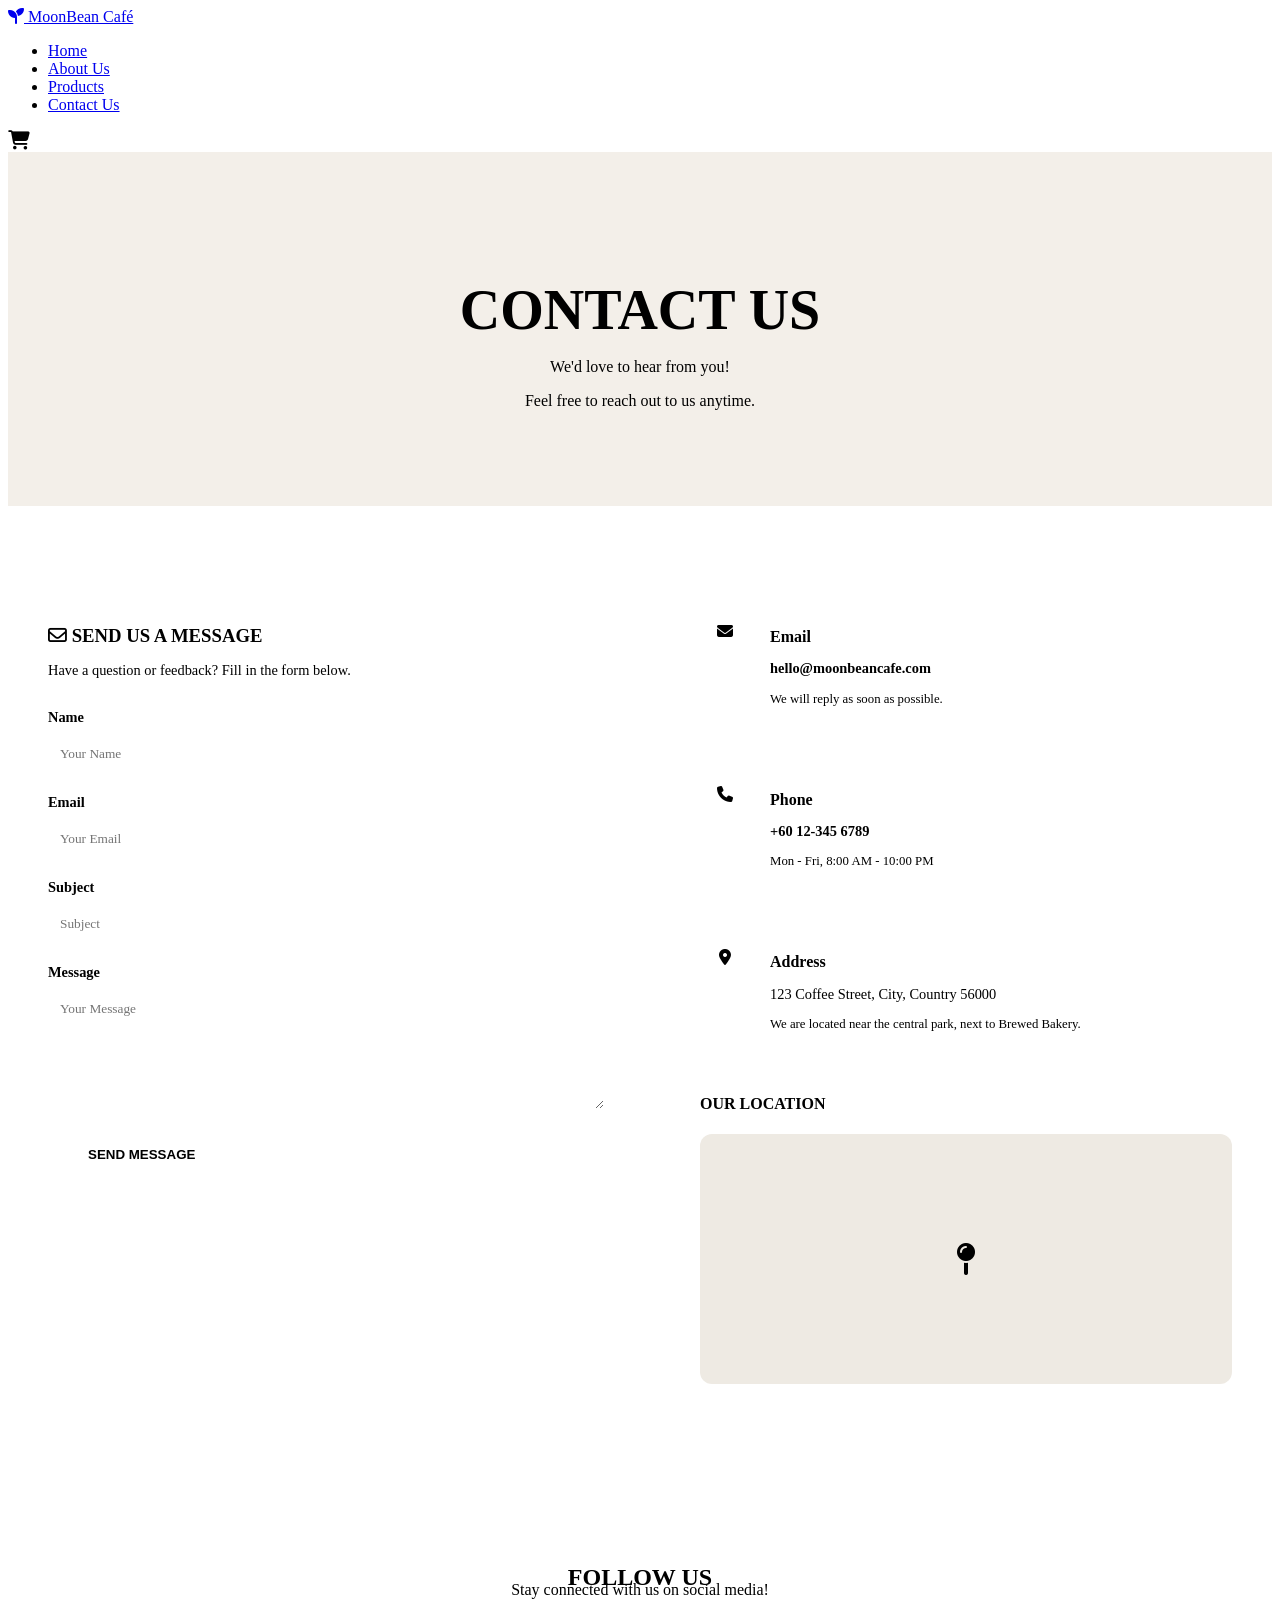
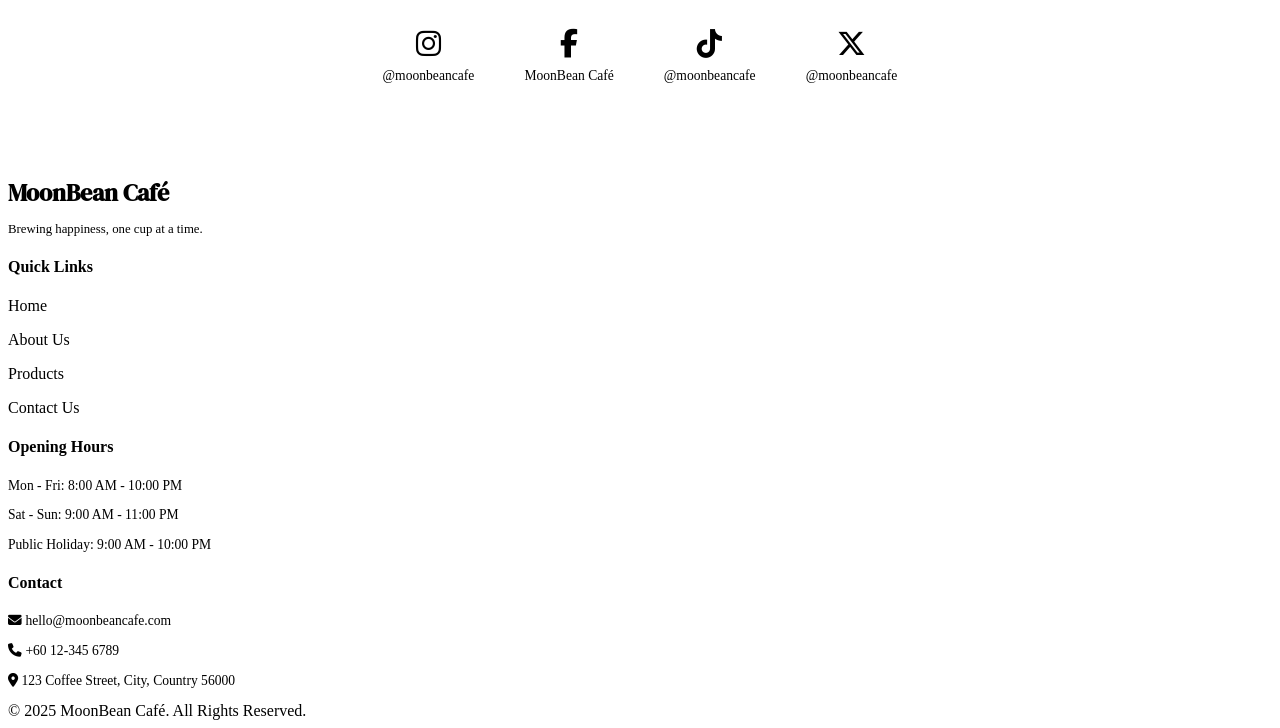
==== contactus.html @ 2548e5d9 "New contactus.html" ====
<!DOCTYPE html>
<html lang="en">
<head>
    <meta charset="UTF-8">
    <meta name="viewport" content="width=device-width, initial-scale=1.0">
    <title>Contact Us | MoonBean Café</title>
    <!-- Google Fonts -->
    <link rel="preconnect" href="https://fonts.googleapis.com">
    <link rel="preconnect" href="https://fonts.gstatic.com" crossorigin>
    <link href="https://fonts.googleapis.com/css2?family=DM+Serif+Display&family=Inter:wght@300;400;500;600&display=swap" rel="stylesheet">
    <!-- Font Awesome Icons -->
    <link rel="stylesheet" href="https://cdnjs.cloudflare.com/ajax/libs/font-awesome/6.4.0/css/all.min.css">
    <!-- Link to your external CSS -->
    <link rel="stylesheet" href="style.css">
    <style>
        /* Specific Page Adjustments for wireframe_ContactUs_2.png */
        .contact-hero {
            background-color: #f3efe9;
            text-align: center;
            padding: 80px 0;
            border-bottom: 1px solid var(--border-light);
        }

        .contact-hero h1 {
            font-size: 3.5rem;
            margin-bottom: 10px;
        }

        .contact-main-grid {
            display: grid;
            grid-template-columns: 1fr 1fr;
            gap: 40px;
            margin: 60px 0;
        }

        .contact-box {
            background: var(--white);
            border: 1px solid var(--border-light);
            padding: 40px;
            border-radius: 15px;
        }

        .form-group {
            margin-bottom: 20px;
        }

        .form-group label {
            display: block;
            margin-bottom: 8px;
            font-weight: 600;
            font-size: 0.9rem;
        }

        .form-group input, .form-group textarea {
            width: 100%;
            padding: 12px;
            border: 1px solid var(--border-light);
            border-radius: 8px;
            font-family: var(--font-body);
        }

        .btn-send {
            background: var(--primary-espresso);
            color: var(--white);
            border: none;
            padding: 14px 40px;
            border-radius: 8px;
            cursor: pointer;
            font-weight: 600;
            transition: var(--transition);
        }

        .btn-send:hover {
            background: var(--accent-latte);
        }

        .info-row {
            display: flex;
            gap: 20px;
            margin-bottom: 30px;
            padding-bottom: 20px;
            border-bottom: 1px solid var(--border-light);
        }

        .info-row:last-of-type {
            border-bottom: none;
            margin-bottom: 10px;
        }

        .info-circle {
            width: 50px;
            height: 50px;
            border: 1px solid var(--accent-latte);
            border-radius: 50%;
            display: flex;
            align-items: center;
            justify-content: center;
            flex-shrink: 0;
        }

        .map-box {
            width: 100%;
            height: 250px;
            background: #eeeae3;
            border-radius: 12px;
            margin-top: 20px;
            display: flex;
            align-items: center;
            justify-content: center;
            border: 1px dashed var(--accent-latte);
        }

        .follow-section {
            text-align: center;
            padding: 60px 0;
            border-top: 1px solid var(--border-light);
        }

        .follow-grid {
            display: flex;
            justify-content: center;
            gap: 50px;
            margin-top: 30px;
        }

        .follow-item {
            text-decoration: none;
            color: var(--text-main);
            font-size: 0.85rem;
        }

        .follow-item i {
            display: block;
            font-size: 1.8rem;
            margin-bottom: 10px;
            color: var(--primary-espresso);
        }
    </style>
</head>
<body>

    <!-- SHARED NAVIGATION -->
    <header>
        <div class="container nav-container">
            <a href="index.html" class="logo">
                <i class="fa-solid fa-seedling"></i> MoonBean Café
            </a>
            <nav>
                <ul>
                    <li><a href="index.html">Home</a></li>
                    <li><a href="aboutus.html">About Us</a></li>
                    <li><a href="products.html">Products</a></li>
                    <li><a href="contact.html" class="active">Contact Us</a></li>
                </ul>
            </nav>
            <div style="display: flex; align-items: center; gap: 20px;">
                <a href="#" style="color: var(--primary-espresso); font-size: 1.2rem;"><i class="fa-solid fa-cart-shopping"></i></a>
            </div>
        </div>
    </header>

    <!-- CONTACT HERO -->
    <section class="contact-hero">
        <div class="container">
            <h1>CONTACT US</h1>
            <p>We'd love to hear from you!</p>
            <p>Feel free to reach out to us anytime.</p>
        </div>
    </section>

    <main class="container">
        <div class="contact-main-grid">
            
            <!-- SEND US A MESSAGE -->
            <div class="contact-box">
                <h3 style="font-family: var(--font-heading); margin-bottom: 10px;">
                    <i class="fa-regular fa-envelope"></i> SEND US A MESSAGE
                </h3>
                <p style="font-size: 0.9rem; margin-bottom: 30px; color: var(--text-muted);">Have a question or feedback? Fill in the form below.</p>
                
                <form>
                    <div class="form-group">
                        <label>Name</label>
                        <input type="text" placeholder="Your Name">
                    </div>
                    <div class="form-group">
                        <label>Email</label>
                        <input type="email" placeholder="Your Email">
                    </div>
                    <div class="form-group">
                        <label>Subject</label>
                        <input type="text" placeholder="Subject">
                    </div>
                    <div class="form-group">
                        <label>Message</label>
                        <textarea rows="6" placeholder="Your Message"></textarea>
                    </div>
                    <button type="submit" class="btn-send">SEND MESSAGE</button>
                </form>
            </div>

            <!-- CONTACT INFO & LOCATION -->
            <div class="contact-box">
                <div class="info-row">
                    <div class="info-circle"><i class="fa-solid fa-envelope"></i></div>
                    <div>
                        <h4 style="margin-bottom: 5px;">Email</h4>
                        <p style="font-size: 0.9rem; color: var(--accent-latte); font-weight: 600;">hello@moonbeancafe.com</p>
                        <p style="font-size: 0.8rem; color: var(--text-muted);">We will reply as soon as possible.</p>
                    </div>
                </div>

                <div class="info-row">
                    <div class="info-circle"><i class="fa-solid fa-phone"></i></div>
                    <div>
                        <h4 style="margin-bottom: 5px;">Phone</h4>
                        <p style="font-size: 0.9rem; font-weight: 600;">+60 12-345 6789</p>
                        <p style="font-size: 0.8rem; color: var(--text-muted);">Mon - Fri, 8:00 AM - 10:00 PM</p>
                    </div>
                </div>

                <div class="info-row">
                    <div class="info-circle"><i class="fa-solid fa-location-dot"></i></div>
                    <div>
                        <h4 style="margin-bottom: 5px;">Address</h4>
                        <p style="font-size: 0.9rem; color: var(--text-muted);">123 Coffee Street, City, Country 56000</p>
                        <p style="font-size: 0.8rem; color: var(--text-muted);">We are located near the central park, next to Brewed Bakery.</p>
                    </div>
                </div>

                <h4 style="font-family: var(--font-heading); margin-top: 10px;">OUR LOCATION</h4>
                <div class="map-box">
                    <i class="fa-solid fa-map-pin fa-2x" style="color: var(--accent-latte);"></i>
                </div>
            </div>
        </div>

        <!-- FOLLOW US -->
        <section class="follow-section">
            <h2 class="section-title">FOLLOW US</h2>
            <p style="color: var(--text-muted); margin-top: -30px;">Stay connected with us on social media!</p>
            <div class="follow-grid">
                <a href="#" class="follow-item">
                    <i class="fa-brands fa-instagram"></i>
                    <span>@moonbeancafe</span>
                </a>
                <a href="#" class="follow-item">
                    <i class="fa-brands fa-facebook-f"></i>
                    <span>MoonBean Café</span>
                </a>
                <a href="#" class="follow-item">
                    <i class="fa-brands fa-tiktok"></i>
                    <span>@moonbeancafe</span>
                </a>
                <a href="#" class="follow-item">
                    <i class="fa-brands fa-x-twitter"></i>
                    <span>@moonbeancafe</span>
                </a>
            </div>
        </section>
    </main>

    <!-- SHARED FOOTER -->
    <footer>
        <div class="container footer-grid">
            <div class="footer-col">
                <h4 style="font-family: 'DM Serif Display'; font-size: 1.5rem; margin-bottom: 10px;">MoonBean Café</h4>
                <p style="font-size: 0.8rem;">Brewing happiness, one cup at a time.</p>
            </div>
            <div class="footer-col">
                <h4>Quick Links</h4>
                <p><a href="index.html" style="color: inherit; text-decoration: none;">Home</a></p>
                <p><a href="about.html" style="color: inherit; text-decoration: none;">About Us</a></p>
                <p>Products</p>
                <p>Contact Us</p>
            </div>
            <div class="footer-col">
                <h4>Opening Hours</h4>
                <p style="font-size: 0.85rem;">Mon - Fri: 8:00 AM - 10:00 PM</p>
                <p style="font-size: 0.85rem;">Sat - Sun: 9:00 AM - 11:00 PM</p>
                <p style="font-size: 0.85rem;">Public Holiday: 9:00 AM - 10:00 PM</p>
            </div>
            <div class="footer-col">
                <h4>Contact</h4>
                <p style="font-size: 0.85rem;"><i class="fa-solid fa-envelope"></i> hello@moonbeancafe.com</p>
                <p style="font-size: 0.85rem;"><i class="fa-solid fa-phone"></i> +60 12-345 6789</p>
                <p style="font-size: 0.85rem;"><i class="fa-solid fa-location-dot"></i> 123 Coffee Street, City, Country 56000</p>
            </div>
        </div>
        <div class="copyright">
            &copy; 2025 MoonBean Café. All Rights Reserved.
        </div>
    </footer>
</body>
</html>
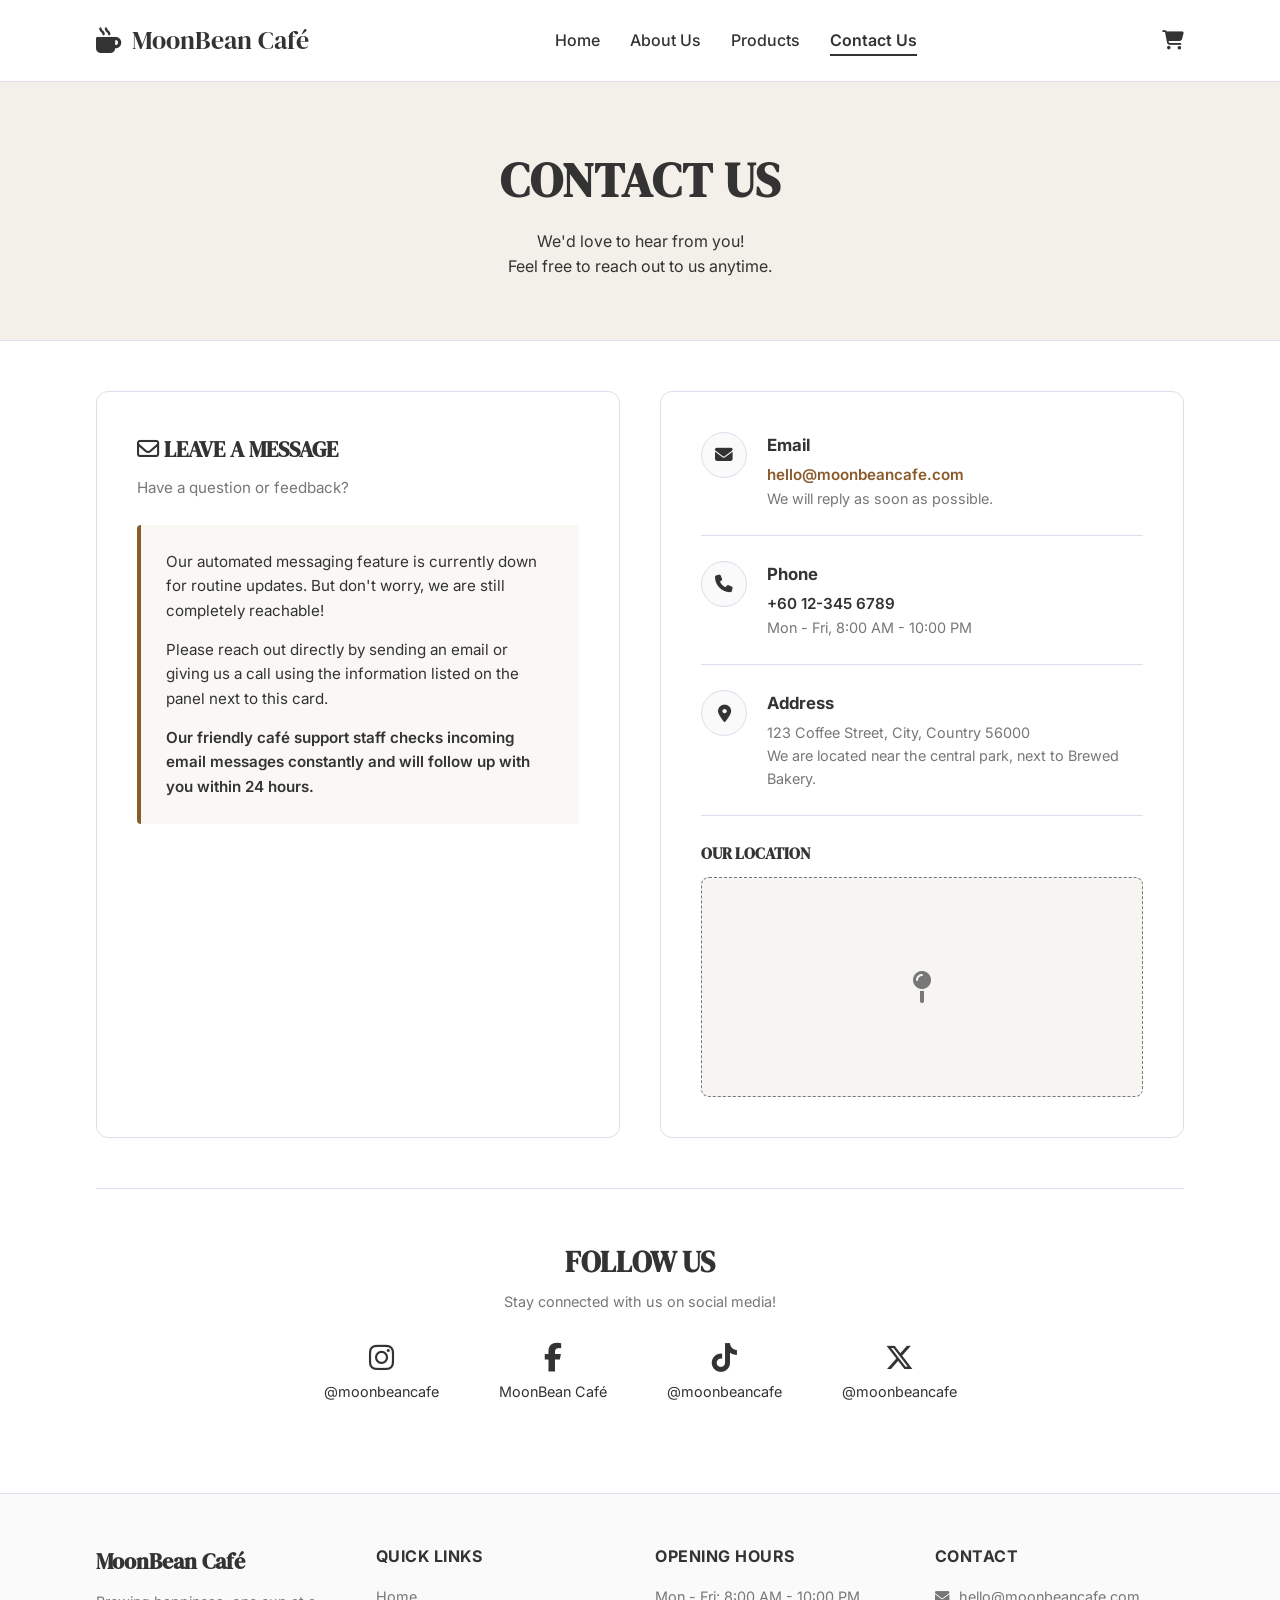
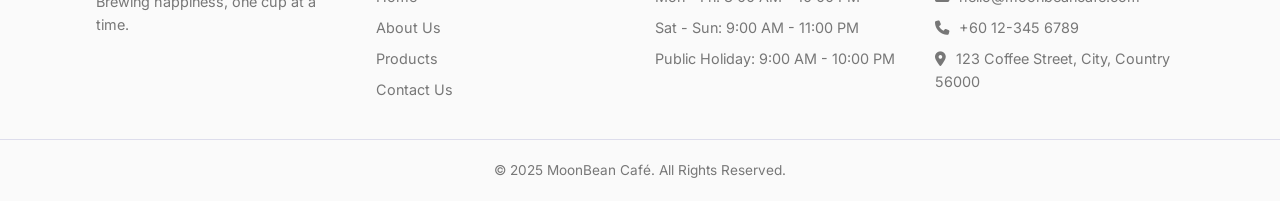
==== commit 72af7dee: "New contactus.html" ====
--- a/contactus.html
+++ b/contactus.html
@@ -4,292 +4,468 @@
     <meta charset="UTF-8">
     <meta name="viewport" content="width=device-width, initial-scale=1.0">
     <title>Contact Us | MoonBean Café</title>
-    <!-- Google Fonts -->
     <link rel="preconnect" href="https://fonts.googleapis.com">
     <link rel="preconnect" href="https://fonts.gstatic.com" crossorigin>
-    <link href="https://fonts.googleapis.com/css2?family=DM+Serif+Display&family=Inter:wght@300;400;500;600&display=swap" rel="stylesheet">
-    <!-- Font Awesome Icons -->
+    <link href="https://fonts.googleapis.com/css2?family=DM+Serif+Display&family=Inter:wght@400;500;600&display=swap" rel="stylesheet">
     <link rel="stylesheet" href="https://cdnjs.cloudflare.com/ajax/libs/font-awesome/6.4.0/css/all.min.css">
-    <!-- Link to your external CSS -->
-    <link rel="stylesheet" href="style.css">
+    
     <style>
-        /* Specific Page Adjustments for wireframe_ContactUs_2.png */
+        /* ==========================================
+           INTERNAL CSS STYLING (FIXED)
+           ========================================== */
+        :root {
+            --bg-cream: #f3efe9;
+            --white: #ffffff;
+            --border-gray: #ddddec;
+            --text-dark: #333333;
+            --text-light: #777777;
+            --coffee-accent: #8b5a2b;
+        }
+
+        * {
+            margin: 0;
+            padding: 0;
+            box-sizing: border-box;
+        }
+
+        body {
+            font-family: 'Inter', sans-serif;
+            color: var(--text-dark);
+            line-height: 1.6;
+            background-color: var(--white);
+        }
+
+        /* Navbar Layout */
+        .navbar {
+            background: var(--white);
+            border-bottom: 1px solid var(--border-gray);
+            padding: 20px 0;
+        }
+
+        .nav-container {
+            width: 85%;
+            max-width: 1200px;
+            margin: 0 auto;
+            display: flex;
+            justify-content: space-between;
+            align-items: center;
+        }
+
+        .logo {
+            font-family: 'DM Serif Display', serif;
+            font-size: 1.6rem;
+            text-decoration: none;
+            color: var(--text-dark);
+            display: flex;
+            align-items: center;
+            gap: 10px;
+        }
+
+        .nav-links {
+            display: flex;
+            list-style: none;
+            gap: 30px;
+        }
+
+        .nav-links a {
+            text-decoration: none;
+            color: var(--text-dark);
+            font-weight: 500;
+            transition: color 0.2s ease;
+        }
+
+        .nav-links a:hover {
+            color: var(--coffee-accent);
+        }
+
+        .nav-links a.active {
+            border-bottom: 2px solid var(--text-dark);
+            padding-bottom: 4px;
+            font-weight: 600;
+        }
+
+        .cart-icon {
+            font-size: 1.2rem;
+            color: var(--text-dark);
+            cursor: pointer;
+        }
+
+        /* Hero Banner */
         .contact-hero {
-            background-color: #f3efe9;
+            background-color: var(--bg-cream);
             text-align: center;
-            padding: 80px 0;
-            border-bottom: 1px solid var(--border-light);
+            padding: 60px 20px;
+            border-bottom: 1px solid var(--border-gray); /* Fixed variable typo here */
         }
 
         .contact-hero h1 {
-            font-size: 3.5rem;
+            font-family: 'DM Serif Display', serif;
+            font-size: 3rem;
             margin-bottom: 10px;
-        }
-
-        .contact-main-grid {
+            letter-spacing: 1px;
+        }
+
+        /* Main Content Grid */
+        .main-container {
+            width: 85%;
+            max-width: 1200px;
+            margin: 50px auto;
+        }
+
+        .contact-grid {
             display: grid;
             grid-template-columns: 1fr 1fr;
             gap: 40px;
-            margin: 60px 0;
-        }
-
-        .contact-box {
+        }
+
+        .info-box {
             background: var(--white);
-            border: 1px solid var(--border-light);
+            border: 1px solid var(--border-gray);
             padding: 40px;
-            border-radius: 15px;
-        }
-
-        .form-group {
-            margin-bottom: 20px;
-        }
-
-        .form-group label {
-            display: block;
+            border-radius: 12px;
+        }
+
+        .info-box h3 {
+            font-family: 'DM Serif Display', serif;
+            font-size: 1.4rem;
             margin-bottom: 8px;
+        }
+
+        .box-subtitle {
+            font-size: 0.95rem;
+            color: var(--text-light);
+            margin-bottom: 25px;
+        }
+
+        /* Simple Info Notice Box */
+        .message-notice {
+            background-color: #faf8f5;
+            border-left: 4px solid var(--coffee-accent);
+            padding: 25px;
+            border-radius: 4px;
+        }
+
+        .message-notice p {
+            margin-bottom: 15px;
+            font-size: 0.95rem;
+            color: var(--text-dark);
+        }
+
+        .message-notice p:last-child {
+            margin-bottom: 0;
+        }
+
+        .highlight-text {
             font-weight: 600;
-            font-size: 0.9rem;
-        }
-
-        .form-group input, .form-group textarea {
-            width: 100%;
-            padding: 12px;
-            border: 1px solid var(--border-light);
-            border-radius: 8px;
-            font-family: var(--font-body);
-        }
-
-        .btn-send {
-            background: var(--primary-espresso);
-            color: var(--white);
-            border: none;
-            padding: 14px 40px;
-            border-radius: 8px;
-            cursor: pointer;
-            font-weight: 600;
-            transition: var(--transition);
-        }
-
-        .btn-send:hover {
-            background: var(--accent-latte);
-        }
-
-        .info-row {
+            color: var(--coffee-accent);
+        }
+
+        /* Contact Items Styling */
+        .contact-row {
             display: flex;
             gap: 20px;
-            margin-bottom: 30px;
-            padding-bottom: 20px;
-            border-bottom: 1px solid var(--border-light);
-        }
-
-        .info-row:last-of-type {
+            margin-bottom: 25px;
+            padding-bottom: 25px;
+            border-bottom: 1px solid var(--border-gray);
+        }
+
+        .contact-row:last-of-type {
             border-bottom: none;
-            margin-bottom: 10px;
-        }
-
-        .info-circle {
-            width: 50px;
-            height: 50px;
-            border: 1px solid var(--accent-latte);
+            margin-bottom: 15px;
+            padding-bottom: 0;
+        }
+
+        .circle-icon {
+            width: 46px;
+            height: 46px;
+            border: 1px solid var(--border-gray);
             border-radius: 50%;
             display: flex;
             align-items: center;
             justify-content: center;
+            font-size: 1.1rem;
+            background-color: #fafafa;
             flex-shrink: 0;
         }
 
-        .map-box {
+        .row-details h4 {
+            font-size: 1.05rem;
+            margin-bottom: 4px;
+        }
+
+        .primary-link {
+            font-size: 0.95rem;
+            color: var(--coffee-accent);
+            font-weight: 600;
+        }
+
+        .strong-text {
+            font-size: 0.95rem;
+            font-weight: 600;
+        }
+
+        .muted-text {
+            font-size: 0.9rem;
+            color: var(--text-light);
+        }
+
+        .location-title {
+            font-family: 'DM Serif Display', serif;
+            margin-top: 20px;
+            margin-bottom: 10px;
+        }
+
+        /* Wireframe Map Placeholder */
+        .wireframe-map {
             width: 100%;
-            height: 250px;
-            background: #eeeae3;
-            border-radius: 12px;
-            margin-top: 20px;
+            height: 220px;
+            background: #f7f5f2;
+            border-radius: 8px;
             display: flex;
             align-items: center;
             justify-content: center;
-            border: 1px dashed var(--accent-latte);
-        }
-
-        .follow-section {
+            border: 1px dashed var(--text-light);
+            color: var(--text-light);
+        }
+
+        /* Social Media Row */
+        .follow-us {
             text-align: center;
-            padding: 60px 0;
-            border-top: 1px solid var(--border-light);
-        }
-
-        .follow-grid {
+            padding: 50px 20px;
+            border-top: 1px solid var(--border-gray);
+            width: 85%;
+            max-width: 1200px;
+            margin: 0 auto;
+        }
+
+        .follow-us h2 {
+            font-family: 'DM Serif Display', serif;
+            font-size: 1.8rem;
+            margin-bottom: 5px;
+        }
+
+        .social-flex {
             display: flex;
             justify-content: center;
-            gap: 50px;
+            gap: 60px;
             margin-top: 30px;
         }
 
-        .follow-item {
+        .social-item {
+            display: flex;
+            flex-direction: column;
+            align-items: center;
+            gap: 8px;
+            font-size: 0.9rem;
+        }
+
+        .social-item i {
+            font-size: 1.8rem;
+            color: var(--text-dark);
+        }
+
+        /* Footer Layout */
+        .site-footer {
+            background-color: #fafafa;
+            border-top: 1px solid var(--border-gray);
+            padding: 50px 0 20px 0;
+            margin-top: 40px;
+        }
+
+        .footer-grid {
+            width: 85%;
+            max-width: 1200px;
+            margin: 0 auto;
+            display: grid;
+            grid-template-columns: repeat(auto-fit, minmax(220px, 1fr));
+            gap: 30px;
+            margin-bottom: 30px;
+        }
+
+        .footer-column h3 {
+            font-family: 'DM Serif Display', serif;
+            font-size: 1.4rem;
+            margin-bottom: 10px;
+        }
+
+        .footer-column h4 {
+            font-size: 1rem;
+            margin-bottom: 15px;
+            text-transform: uppercase;
+            letter-spacing: 0.5px;
+        }
+
+        .footer-column p {
+            font-size: 0.9rem;
+            color: var(--text-light);
+            margin-bottom: 8px;
+        }
+
+        .footer-column a {
+            color: var(--text-light);
             text-decoration: none;
-            color: var(--text-main);
+        }
+
+        .footer-column a:hover {
+            color: var(--coffee-accent);
+        }
+
+        .footer-column i {
+            margin-right: 6px;
+        }
+
+        .footer-bottom {
+            text-align: center;
+            border-top: 1px solid var(--border-gray);
+            padding-top: 20px;
             font-size: 0.85rem;
-        }
-
-        .follow-item i {
-            display: block;
-            font-size: 1.8rem;
-            margin-bottom: 10px;
-            color: var(--primary-espresso);
+            color: var(--text-light);
+        }
+
+        /* Responsive Layout for Mobile/Tablets */
+        @media (max-width: 768px) {
+            .contact-grid {
+                grid-template-columns: 1fr;
+            }
+            .social-flex {
+                flex-wrap: wrap;
+                gap: 30px;
+            }
         }
     </style>
 </head>
 <body>
 
-    <!-- SHARED NAVIGATION -->
-    <header>
-        <div class="container nav-container">
+    <header class="navbar">
+        <div class="nav-container">
             <a href="index.html" class="logo">
-                <i class="fa-solid fa-seedling"></i> MoonBean Café
+                <i class="fa-solid fa-mug-hot"></i> MoonBean Café
             </a>
             <nav>
-                <ul>
+                <ul class="nav-links">
                     <li><a href="index.html">Home</a></li>
                     <li><a href="aboutus.html">About Us</a></li>
                     <li><a href="products.html">Products</a></li>
-                    <li><a href="contact.html" class="active">Contact Us</a></li>
+                    <li><a href="contactus.html" class="active">Contact Us</a></li>
                 </ul>
             </nav>
-            <div style="display: flex; align-items: center; gap: 20px;">
-                <a href="#" style="color: var(--primary-espresso); font-size: 1.2rem;"><i class="fa-solid fa-cart-shopping"></i></a>
-            </div>
-        </div>
-    </header>
-
-    <!-- CONTACT HERO -->
+            <div class="cart-icon">
+                <i class="fa-solid fa-cart-shopping"></i>
+            </div>
+        </div> </header>
+
     <section class="contact-hero">
-        <div class="container">
+        <div class="hero-content">
             <h1>CONTACT US</h1>
             <p>We'd love to hear from you!</p>
             <p>Feel free to reach out to us anytime.</p>
         </div>
     </section>
 
-    <main class="container">
-        <div class="contact-main-grid">
+    <main class="main-container">
+        <div class="contact-grid">
             
-            <!-- SEND US A MESSAGE -->
-            <div class="contact-box">
-                <h3 style="font-family: var(--font-heading); margin-bottom: 10px;">
-                    <i class="fa-regular fa-envelope"></i> SEND US A MESSAGE
-                </h3>
-                <p style="font-size: 0.9rem; margin-bottom: 30px; color: var(--text-muted);">Have a question or feedback? Fill in the form below.</p>
+            <div class="info-box">
+                <h3><i class="fa-regular fa-envelope"></i> LEAVE A MESSAGE</h3>
+                <p class="box-subtitle">Have a question or feedback?</p>
                 
-                <form>
-                    <div class="form-group">
-                        <label>Name</label>
-                        <input type="text" placeholder="Your Name">
-                    </div>
-                    <div class="form-group">
-                        <label>Email</label>
-                        <input type="email" placeholder="Your Email">
-                    </div>
-                    <div class="form-group">
-                        <label>Subject</label>
-                        <input type="text" placeholder="Subject">
-                    </div>
-                    <div class="form-group">
-                        <label>Message</label>
-                        <textarea rows="6" placeholder="Your Message"></textarea>
-                    </div>
-                    <button type="submit" class="btn-send">SEND MESSAGE</button>
-                </form>
-            </div>
-
-            <!-- CONTACT INFO & LOCATION -->
-            <div class="contact-box">
-                <div class="info-row">
-                    <div class="info-circle"><i class="fa-solid fa-envelope"></i></div>
-                    <div>
-                        <h4 style="margin-bottom: 5px;">Email</h4>
-                        <p style="font-size: 0.9rem; color: var(--accent-latte); font-weight: 600;">hello@moonbeancafe.com</p>
-                        <p style="font-size: 0.8rem; color: var(--text-muted);">We will reply as soon as possible.</p>
+                <div class="message-notice">
+                    <p>Our automated messaging feature is currently down for routine updates. But don't worry, we are still completely reachable!</p>
+                    <p>Please reach out directly by sending an email or giving us a call using the information listed on the panel next to this card.</p>
+                    <p class="highlight-text">Our friendly café support staff checks incoming email messages constantly and will follow up with you within 24 hours.</p>
+                </div>
+            </div>
+
+            <div class="info-box">
+                <div class="contact-row">
+                    <div class="circle-icon"><i class="fa-solid fa-envelope"></i></div>
+                    <div class="row-details">
+                        <h4>Email</h4>
+                        <p class="primary-link">hello@moonbeancafe.com</p>
+                        <p class="muted-text">We will reply as soon as possible.</p>
                     </div>
                 </div>
 
-                <div class="info-row">
-                    <div class="info-circle"><i class="fa-solid fa-phone"></i></div>
-                    <div>
-                        <h4 style="margin-bottom: 5px;">Phone</h4>
-                        <p style="font-size: 0.9rem; font-weight: 600;">+60 12-345 6789</p>
-                        <p style="font-size: 0.8rem; color: var(--text-muted);">Mon - Fri, 8:00 AM - 10:00 PM</p>
+                <div class="contact-row">
+                    <div class="circle-icon"><i class="fa-solid fa-phone"></i></div>
+                    <div class="row-details">
+                        <h4>Phone</h4>
+                        <p class="strong-text">+60 12-345 6789</p>
+                        <p class="muted-text">Mon - Fri, 8:00 AM - 10:00 PM</p>
                     </div>
                 </div>
 
-                <div class="info-row">
-                    <div class="info-circle"><i class="fa-solid fa-location-dot"></i></div>
-                    <div>
-                        <h4 style="margin-bottom: 5px;">Address</h4>
-                        <p style="font-size: 0.9rem; color: var(--text-muted);">123 Coffee Street, City, Country 56000</p>
-                        <p style="font-size: 0.8rem; color: var(--text-muted);">We are located near the central park, next to Brewed Bakery.</p>
+                <div class="contact-row">
+                    <div class="circle-icon"><i class="fa-solid fa-location-dot"></i></div>
+                    <div class="row-details">
+                        <h4>Address</h4>
+                        <p class="muted-text">123 Coffee Street, City, Country 56000</p>
+                        <p class="muted-text">We are located near the central park, next to Brewed Bakery.</p>
                     </div>
                 </div>
 
-                <h4 style="font-family: var(--font-heading); margin-top: 10px;">OUR LOCATION</h4>
-                <div class="map-box">
-                    <i class="fa-solid fa-map-pin fa-2x" style="color: var(--accent-latte);"></i>
+                <h4 class="location-title">OUR LOCATION</h4>
+                <div class="wireframe-map">
+                    <i class="fa-solid fa-map-pin fa-2x"></i>
                 </div>
             </div>
+
         </div>
-
-        <!-- FOLLOW US -->
-        <section class="follow-section">
-            <h2 class="section-title">FOLLOW US</h2>
-            <p style="color: var(--text-muted); margin-top: -30px;">Stay connected with us on social media!</p>
-            <div class="follow-grid">
-                <a href="#" class="follow-item">
-                    <i class="fa-brands fa-instagram"></i>
-                    <span>@moonbeancafe</span>
-                </a>
-                <a href="#" class="follow-item">
-                    <i class="fa-brands fa-facebook-f"></i>
-                    <span>MoonBean Café</span>
-                </a>
-                <a href="#" class="follow-item">
-                    <i class="fa-brands fa-tiktok"></i>
-                    <span>@moonbeancafe</span>
-                </a>
-                <a href="#" class="follow-item">
-                    <i class="fa-brands fa-x-twitter"></i>
-                    <span>@moonbeancafe</span>
-                </a>
-            </div>
-        </section>
     </main>
 
-    <!-- SHARED FOOTER -->
-    <footer>
-        <div class="container footer-grid">
-            <div class="footer-col">
-                <h4 style="font-family: 'DM Serif Display'; font-size: 1.5rem; margin-bottom: 10px;">MoonBean Café</h4>
-                <p style="font-size: 0.8rem;">Brewing happiness, one cup at a time.</p>
-            </div>
-            <div class="footer-col">
+    <section class="follow-us">
+        <h2>FOLLOW US</h2>
+        <p class="muted-text">Stay connected with us on social media!</p>
+        <div class="social-flex">
+            <div class="social-item">
+                <i class="fa-brands fa-instagram"></i>
+                <span>@moonbeancafe</span>
+            </div>
+            <div class="social-item">
+                <i class="fa-brands fa-facebook-f"></i>
+                <span>MoonBean Café</span>
+            </div>
+            <div class="social-item">
+                <i class="fa-brands fa-tiktok"></i>
+                <span>@moonbeancafe</span>
+            </div>
+            <div class="social-item">
+                <i class="fa-brands fa-x-twitter"></i>
+                <span>@moonbeancafe</span>
+            </div>
+        </div>
+    </section>
+
+    <footer class="site-footer">
+        <div class="footer-grid">
+            <div class="footer-column">
+                <h3>MoonBean Café</h3>
+                <p>Brewing happiness, one cup at a time.</p>
+            </div>
+            <div class="footer-column">
                 <h4>Quick Links</h4>
-                <p><a href="index.html" style="color: inherit; text-decoration: none;">Home</a></p>
-                <p><a href="about.html" style="color: inherit; text-decoration: none;">About Us</a></p>
-                <p>Products</p>
-                <p>Contact Us</p>
-            </div>
-            <div class="footer-col">
+                <p><a href="index.html">Home</a></p>
+                <p><a href="aboutus.html">About Us</a></p>
+                <p><a href="products.html">Products</a></p>
+                <p><a href="contactus.html">Contact Us</a></p>
+            </div>
+            <div class="footer-column">
                 <h4>Opening Hours</h4>
-                <p style="font-size: 0.85rem;">Mon - Fri: 8:00 AM - 10:00 PM</p>
-                <p style="font-size: 0.85rem;">Sat - Sun: 9:00 AM - 11:00 PM</p>
-                <p style="font-size: 0.85rem;">Public Holiday: 9:00 AM - 10:00 PM</p>
-            </div>
-            <div class="footer-col">
+                <p>Mon - Fri: 8:00 AM - 10:00 PM</p>
+                <p>Sat - Sun: 9:00 AM - 11:00 PM</p>
+                <p>Public Holiday: 9:00 AM - 10:00 PM</p>
+            </div>
+            <div class="footer-column">
                 <h4>Contact</h4>
-                <p style="font-size: 0.85rem;"><i class="fa-solid fa-envelope"></i> hello@moonbeancafe.com</p>
-                <p style="font-size: 0.85rem;"><i class="fa-solid fa-phone"></i> +60 12-345 6789</p>
-                <p style="font-size: 0.85rem;"><i class="fa-solid fa-location-dot"></i> 123 Coffee Street, City, Country 56000</p>
+                <p><i class="fa-solid fa-envelope"></i> hello@moonbeancafe.com</p>
+                <p><i class="fa-solid fa-phone"></i> +60 12-345 6789</p>
+                <p><i class="fa-solid fa-location-dot"></i> 123 Coffee Street, City, Country 56000</p>
             </div>
         </div>
-        <div class="copyright">
+        <div class="footer-bottom">
             &copy; 2025 MoonBean Café. All Rights Reserved.
         </div>
     </footer>
+
 </body>
 </html>
